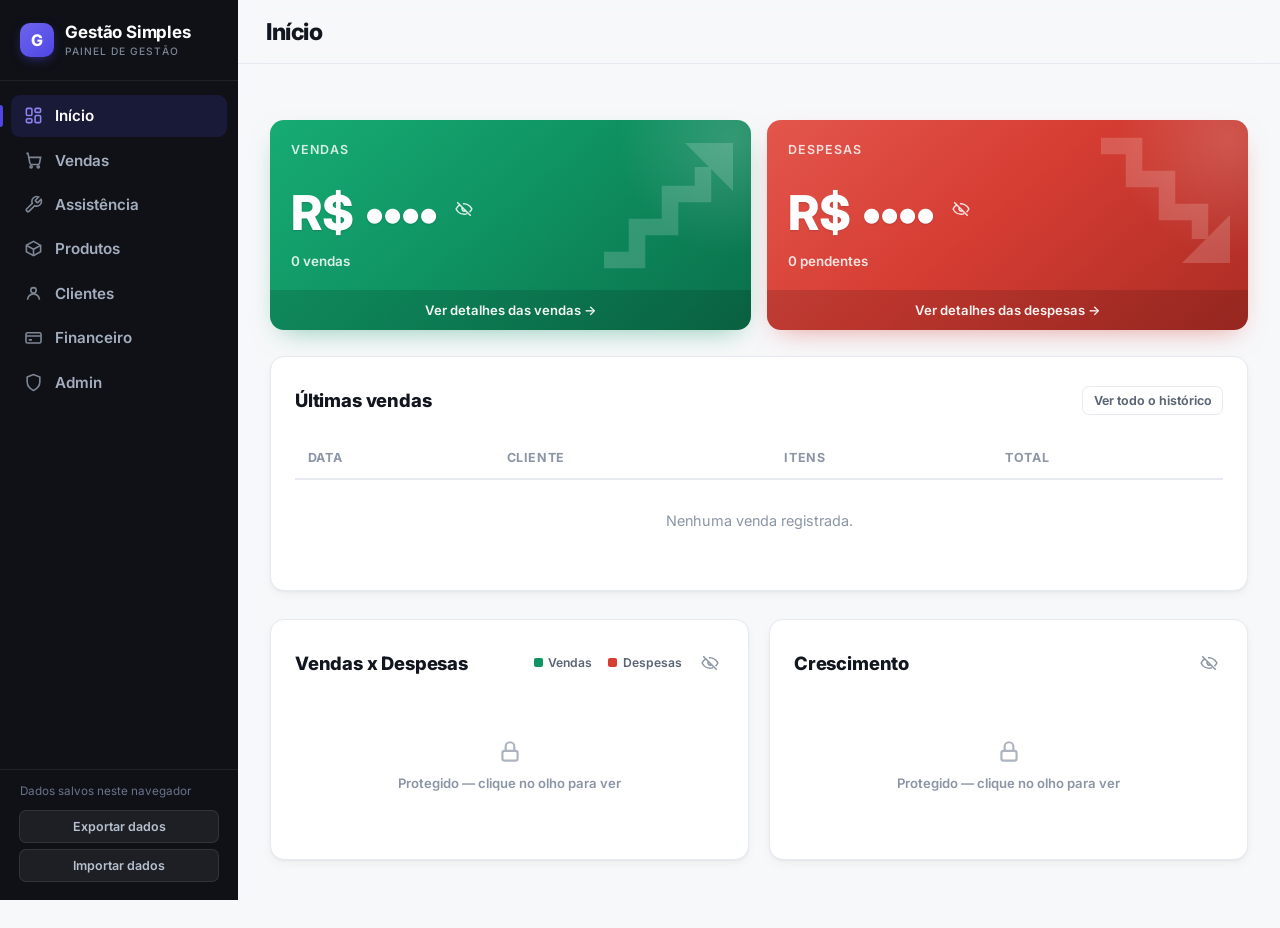
==== gestao-simples/index.html @ ae205c08 "Identidade visual profissional, barra lateral que fecha ao clicar fora e auditoria funcional Barra l" ====
<!doctype html>
<html lang="pt-BR">
<head>
<meta charset="utf-8">
<meta name="viewport" content="width=device-width, initial-scale=1">
<title>Gestão Simples</title>
<link rel="preconnect" href="https://fonts.googleapis.com">
<link href="https://fonts.googleapis.com/css2?family=Inter:wght@400;500;600;700;800&display=swap" rel="stylesheet">
<link rel="stylesheet" href="style.css">
</head>
<body>
<div class="app">

  <div class="sidebar-overlay" id="sidebarOverlay"></div>
  <aside class="sidebar" id="sidebar">
    <div class="brand">
      <div class="brand-mark">G</div>
      <div class="brand-name">Gestão Simples<small>painel de gestão</small></div>
    </div>
    <ul class="nav" id="nav">
      <li><a data-view="dashboard" class="active">
        <svg viewBox="0 0 24 24" fill="none" stroke="currentColor" stroke-width="2"><rect x="3" y="3" width="7" height="9" rx="1.5"/><rect x="14" y="3" width="7" height="5" rx="1.5"/><rect x="14" y="12" width="7" height="9" rx="1.5"/><rect x="3" y="16" width="7" height="5" rx="1.5"/></svg>
        Início
      </a></li>
      <li><a data-view="vendas">
        <svg viewBox="0 0 24 24" fill="none" stroke="currentColor" stroke-width="2"><path d="M3 3h2l2.4 12.2a2 2 0 0 0 2 1.8h8.2a2 2 0 0 0 2-1.6L21 8H6"/><circle cx="9" cy="20" r="1.4"/><circle cx="18" cy="20" r="1.4"/></svg>
        Vendas
      </a></li>
      <li><a data-view="assistencia">
        <svg viewBox="0 0 24 24" fill="none" stroke="currentColor" stroke-width="2"><path d="M14.7 6.3a1 1 0 0 0 0 1.4l1.6 1.6a1 1 0 0 0 1.4 0l3.77-3.77a6 6 0 0 1-7.94 7.94l-6.91 6.91a2.12 2.12 0 0 1-3-3l6.91-6.91a6 6 0 0 1 7.94-7.94l-3.76 3.76z"/></svg>
        Assistência
      </a></li>
      <li><a data-view="produtos">
        <svg viewBox="0 0 24 24" fill="none" stroke="currentColor" stroke-width="2"><path d="M21 8 12 3 3 8v8l9 5 9-5Z"/><path d="M3 8l9 5 9-5M12 13v8"/></svg>
        Produtos
      </a></li>
      <li><a data-view="clientes">
        <svg viewBox="0 0 24 24" fill="none" stroke="currentColor" stroke-width="2"><circle cx="12" cy="8" r="3.4"/><path d="M4.5 20a7.5 7.5 0 0 1 15 0"/></svg>
        Clientes
      </a></li>
      <li><a data-view="financeiro">
        <svg viewBox="0 0 24 24" fill="none" stroke="currentColor" stroke-width="2"><rect x="2.5" y="6" width="19" height="13" rx="2"/><path d="M2.5 10h19M6 15h4"/></svg>
        Financeiro
      </a></li>
      <li><a data-view="admin">
        <svg viewBox="0 0 24 24" fill="none" stroke="currentColor" stroke-width="2"><path d="M12 2 4 5v6c0 5 3.5 9 8 11 4.5-2 8-6 8-11V5l-8-3Z"/></svg>
        Admin
      </a></li>
    </ul>
    <div class="sidebar-footer">Dados salvos neste navegador</div>
    <div class="sidebar-data-actions">
      <button class="btn btn-secondary btn-sm" id="btnExportar" type="button">Exportar dados</button>
      <button class="btn btn-secondary btn-sm" id="btnImportar" type="button">Importar dados</button>
      <input type="file" id="importFileInput" accept="application/json" style="display:none">
    </div>
  </aside>

  <div class="main">
    <div class="topbar">
      <div style="display:flex;align-items:center;gap:0.75rem;">
        <button class="menu-toggle" id="menuToggle" aria-label="Abrir menu">
          <svg viewBox="0 0 24 24" width="22" height="22" fill="none" stroke="currentColor" stroke-width="2"><path d="M3 6h18M3 12h18M3 18h18"/></svg>
        </button>
        <h1 id="pageTitle">Início</h1>
      </div>
      <div id="topbarActions"></div>
    </div>

    <div class="content">
      <div id="alertasContainer" class="alertas-container"></div>

      <!-- DASHBOARD -->
      <section id="view-dashboard" class="view">
        <div class="kpi-grid">
          <div class="kpi-card kpi-card-clickable kpi-card-solid kpi-solid-ok" id="kpiCardVendas" title="Ver detalhes das vendas">
            <div class="kpi-label">Vendas</div>
            <div class="kpi-value-row">
              <div class="kpi-value kpi-value-lg kpi-value-green" id="kpiVendasMes">R$ ••••</div>
              <button class="kpi-eye" id="eyeVendas" type="button" aria-label="Mostrar valor" title="Mostrar valor" aria-pressed="false"></button>
            </div>
            <div class="kpi-sub" id="kpiVendasQtd">0 vendas</div>
            <div class="kpi-footer">Ver detalhes<span class="kpi-footer-extra"> das vendas</span> <span aria-hidden="true">&rarr;</span></div>
          </div>
          <div class="kpi-card kpi-card-clickable kpi-card-solid kpi-solid-danger" id="kpiCardDespesas" title="Ver detalhes das despesas">
            <div class="kpi-label">Despesas</div>
            <div class="kpi-value-row">
              <div class="kpi-value kpi-value-lg kpi-value-red" id="kpiPagar">R$ ••••</div>
              <button class="kpi-eye" id="eyeDespesas" type="button" aria-label="Mostrar valor" title="Mostrar valor" aria-pressed="false"></button>
            </div>
            <div class="kpi-sub danger" id="kpiPagarQtd">0 pendentes</div>
            <div class="kpi-footer">Ver detalhes<span class="kpi-footer-extra"> das despesas</span> <span aria-hidden="true">&rarr;</span></div>
          </div>
        </div>

        <div class="panel">
          <div class="panel-head">
            <h2>Últimas vendas</h2>
            <button class="btn btn-ghost btn-sm" id="btnHistoricoVendas">Ver todo o histórico</button>
          </div>
          <div class="table-wrap">
            <table>
              <thead><tr><th>Data</th><th>Cliente</th><th>Itens</th><th>Total</th></tr></thead>
              <tbody id="tblUltimasVendas"></tbody>
            </table>
          </div>
        </div>

        <div class="chart-grid chart-grid-2">
          <div class="panel chart-panel">
            <div class="panel-head">
              <h2>Vendas x Despesas</h2>
              <div style="display:flex;align-items:center;gap:0.9rem;">
                <div class="chart-legend">
                  <span><i style="background:var(--ok)"></i>Vendas</span>
                  <span><i style="background:var(--danger)"></i>Despesas</span>
                </div>
                <button class="kpi-eye" id="eyeGraficoVD" type="button" aria-label="Mostrar gráfico" title="Mostrar gráfico" aria-pressed="false"></button>
              </div>
            </div>
            <div class="chart-holder" id="chartVendasDespesas"></div>
          </div>
          <div class="panel chart-panel">
            <div class="panel-head">
              <h2>Crescimento</h2>
              <button class="kpi-eye" id="eyeGraficoCresc" type="button" aria-label="Mostrar gráfico" title="Mostrar gráfico" aria-pressed="false"></button>
            </div>
            <div class="chart-holder" id="chartCrescimento"></div>
          </div>
        </div>
      </section>

      <!-- VENDAS -->
      <section id="view-vendas" class="view hidden">
        <div class="panel">
          <div class="panel-head">
            <h2>Vendas</h2>
            <div style="display:flex;gap:0.6rem;">
              <div class="search-box">
                <svg viewBox="0 0 24 24" fill="none" stroke="currentColor" stroke-width="2"><circle cx="11" cy="11" r="7"/><path d="m21 21-4.3-4.3"/></svg>
                <input type="text" id="buscaVendas" placeholder="Buscar por cliente ou produto...">
              </div>
              <div class="date-range-wrap">
                <button type="button" class="btn btn-ghost" id="btnPeriodoVendas">
                  <svg viewBox="0 0 24 24" width="16" height="16" fill="none" stroke="currentColor" stroke-width="2"><rect x="3" y="4" width="18" height="17" rx="2"/><path d="M3 9h18M8 2v4M16 2v4"/></svg>
                  <span id="btnPeriodoVendasLabel">Período</span>
                </button>
                <div class="date-range-popover hidden" id="periodoPopover"></div>
              </div>
              <button class="btn btn-primary" id="btnNovaVenda">+ Nova venda</button>
              <button class="btn btn-danger" id="btnDevolucao">Devoluções</button>
            </div>
          </div>
          <div class="table-wrap">
            <table>
              <thead><tr><th>Data</th><th>Cliente</th><th>Itens</th><th>Pagamento</th><th>Total</th><th></th></tr></thead>
              <tbody id="tblVendas"></tbody>
            </table>
          </div>
        </div>
      </section>

      <!-- ASSISTÊNCIA TÉCNICA -->
      <section id="view-assistencia" class="view hidden">
        <div class="panel">
          <div class="panel-head">
            <h2>Assistência Técnica</h2>
            <button class="btn btn-primary" id="btnNovaAssistencia">+ Nova assistência</button>
          </div>
          <div class="table-wrap">
            <table>
              <thead><tr><th>Cliente</th><th>Vendedor</th><th>Aparelho / Serviço</th><th>Valor</th><th>Entrada</th><th>Status</th><th></th></tr></thead>
              <tbody id="tblAssistencias"></tbody>
            </table>
          </div>
        </div>
      </section>

      <!-- PRODUTOS -->
      <section id="view-produtos" class="view hidden">
        <div class="panel">
          <div class="panel-head">
            <h2>Produtos</h2>
            <div style="display:flex;gap:0.6rem;">
              <div class="search-box">
                <svg viewBox="0 0 24 24" fill="none" stroke="currentColor" stroke-width="2"><circle cx="11" cy="11" r="7"/><path d="m21 21-4.3-4.3"/></svg>
                <input type="text" id="buscaProdutos" placeholder="Buscar produto...">
              </div>
              <button class="kpi-eye" id="eyeCusto" type="button" aria-label="Mostrar custo" title="Mostrar custo (admin)" aria-pressed="false"></button><button class="btn btn-primary" id="btnNovoProduto">+ Novo produto</button>
            </div>
          </div>
          <div class="table-wrap">
            <table>
              <thead><tr><th>Produto</th><th>Categoria</th><th>Preço</th><th>Custo</th><th>Estoque</th><th></th></tr></thead>
              <tbody id="tblProdutos"></tbody>
            </table>
          </div>
        </div>
      </section>

      <!-- CLIENTES -->
      <section id="view-clientes" class="view hidden">
        <div class="panel">
          <div class="panel-head">
            <h2>Clientes</h2>
            <div style="display:flex;gap:0.6rem;">
              <div class="search-box">
                <svg viewBox="0 0 24 24" fill="none" stroke="currentColor" stroke-width="2"><circle cx="11" cy="11" r="7"/><path d="m21 21-4.3-4.3"/></svg>
                <input type="text" id="buscaClientes" placeholder="Buscar cliente...">
              </div>
              <button class="btn btn-primary" id="btnNovoCliente">+ Novo cliente</button>
            </div>
          </div>
          <div class="table-wrap">
            <table>
              <thead><tr><th>Nome</th><th>CPF / CNPJ</th><th>Telefone</th><th>E-mail</th><th>Observações</th><th></th></tr></thead>
              <tbody id="tblClientes"></tbody>
            </table>
          </div>
        </div>
      </section>

      <!-- FINANCEIRO -->
      <section id="view-financeiro" class="view hidden">
        <div class="kpi-grid">
          <div class="kpi-card kpi-card-clickable kpi-card-solid kpi-solid-ok" id="kpiCardTotal" title="Ver detalhes das vendas">
            <div class="kpi-label">Total</div>
            <div class="kpi-value-row">
              <div class="kpi-value kpi-value-lg kpi-value-green" id="kpiTotal">R$ ••••</div>
              <button class="kpi-eye" id="eyeTotal" type="button" aria-label="Mostrar valor" title="Mostrar valor" aria-pressed="false"></button>
            </div>
            <div class="kpi-sub" id="kpiTotalSub">vendas do mês</div>
            <div class="kpi-footer">Ver detalhes<span class="kpi-footer-extra"> das vendas</span> <span aria-hidden="true">&rarr;</span></div>
          </div>
          <div class="kpi-card kpi-card-clickable kpi-card-solid kpi-solid-danger" id="kpiCardDespesasTotal" title="Ver detalhes das despesas">
            <div class="kpi-label">Despesas</div>
            <div class="kpi-value-row">
              <div class="kpi-value kpi-value-lg kpi-value-red" id="kpiDespesasTotal">R$ ••••</div>
              <button class="kpi-eye" id="eyeDespesasTotal" type="button" aria-label="Mostrar valor" title="Mostrar valor" aria-pressed="false"></button>
            </div>
            <div class="kpi-sub" id="kpiDespesasSub">despesas pendentes</div>
            <div class="kpi-footer">Ver detalhes<span class="kpi-footer-extra"> das despesas</span> <span aria-hidden="true">&rarr;</span></div>
          </div>
        </div>
        <div class="panel">
          <div class="panel-head">
            <h2>Despesas</h2>
            <button class="btn btn-primary" id="btnNovaConta">+ Adicionar despesa</button>
          </div>
          <div class="table-wrap">
            <table>
              <thead><tr><th>Descrição</th><th>Natureza</th><th>Pagamento</th><th>Vencimento</th><th>Valor</th><th>Status</th><th></th></tr></thead>
              <tbody id="tblContas"></tbody>
            </table>
          </div>
        </div>
        <div class="panel">
          <div class="panel-head">
            <h2>Devedores</h2>
            <button class="btn btn-primary" id="btnNovoDevedor">+ Adicionar devedor</button>
          </div>
          <div class="table-wrap">
            <table>
              <thead><tr><th>Cliente</th><th>Mercadoria</th><th>Data prevista</th><th>Valor</th><th>Status</th><th></th></tr></thead>
              <tbody id="tblDevedores"></tbody>
            </table>
          </div>
        </div>
        <div class="panel-duo">
          <div class="panel">
            <div class="panel-head"><h2>Comissões</h2></div>
            <div id="comissoesConteudo"></div>
          </div>

          <div class="panel">
            <div class="panel-head"><h2>Vendas de hoje</h2></div>
            <div class="kpi-value-row vd-clicavel" style="margin-bottom:0.9rem; cursor: pointer;" id="finVendasHojeRow" title="Ver detalhes das vendas de hoje">
              <div class="kpi-value kpi-value-lg kpi-value-green" id="finVendasHojeTotal">R$ 0,00</div>
            </div>
            <div class="vd-pagamentos" id="finVendasHojePagamentos"></div>
          </div>
        </div>

        <div class="panel-duo">
          <div class="panel">
            <div class="panel-head"><h2>Fechamento do Dia</h2></div>
            <div id="fechamentoDiaConteudo"></div>
          </div>

          <div class="panel">
            <div class="panel-head"><h2>Fechamento do Mês</h2></div>
            <div id="fechamentoMesConteudo"></div>
          </div>
        </div>
      </section>

      <!-- ADMIN -->
      <section id="view-admin" class="view hidden">
        <div class="panel-duo">
          <div class="panel">
            <div class="panel-head"><h2>Configurações da loja</h2></div>
            <div class="field" style="max-width:340px;">
              <label>Nome da loja (aparece no recibo impresso)</label>
              <input id="fNomeLoja" placeholder="Ex: Loja da Maria">
            </div>
          </div>

          <div class="panel">
            <div class="panel-head">
              <h2>Vendedores</h2>
              <button class="btn btn-primary" id="btnNovoVendedor">+ Novo vendedor</button>
            </div>
            <div class="table-wrap">
              <table>
                <thead><tr><th>Nome</th><th></th></tr></thead>
                <tbody id="tblVendedores"></tbody>
              </table>
            </div>
          </div>
        </div>

        <div class="panel">
          <div class="panel-head"><h2>Fechamento Geral</h2></div>
          <div class="vd-filtros" id="fechamentoGeralFiltros" style="align-items:center;">
            <button type="button" class="btn btn-sm btn-ghost" data-fg-filtro="hoje">Hoje</button>
            <button type="button" class="btn btn-sm btn-primary" data-fg-filtro="mes">Este mês</button>
            <button type="button" class="btn btn-sm btn-ghost" data-fg-filtro="ano">Este ano</button>
            <button type="button" class="btn btn-sm btn-ghost" data-fg-filtro="tudo">Tudo</button>
            <div class="date-range-wrap">
              <button type="button" class="btn btn-ghost btn-sm" id="btnPeriodoGeral">
                <svg viewBox="0 0 24 24" width="16" height="16" fill="none" stroke="currentColor" stroke-width="2"><rect x="3" y="4" width="18" height="17" rx="2"/><path d="M3 9h18M8 2v4M16 2v4"/></svg>
                Período personalizado
              </button>
              <div class="date-range-popover hidden" id="periodoGeralPopover"></div>
            </div>
            <span id="fechamentoGeralPeriodoLabel" style="font-size:0.8rem;color:var(--ink-dim);"></span>
          </div>
          <div id="fechamentoGeralConteudo"></div>
        </div>
      </section>

    </div>
  </div>
</div>

<div id="modalRoot"></div>
<div class="toast" id="toast"></div>
<div id="reciboImprimir" class="recibo-print"></div>
<div id="chartTooltip" class="chart-tooltip hidden"></div>

<script src="app.js"></script>
</body>
</html>
---- gestao-simples/style.css ----
:root{
  --bg:#f7f8fa;
  --surface:#ffffff;
  --surface-2:#f2f4f7;
  --ink:#12161f;
  --ink-dim:#5a6474;
  --ink-faint:#8b95a5;
  --line:#e6e9ef;
  --brand:#4f46e5;
  --brand-deep:#3f37c9;
  --brand-tint:#eef0ff;
  --ok:#0f9463;
  --ok-tint:#e7f6ef;
  --warn:#b7791f;
  --warn-tint:#fdf3e2;
  --danger:#d63d33;
  --danger-tint:#fbeae9;
  --sidebar-bg:#0f1117;
  --sidebar-w:238px;
  /* sombras em duas camadas dão profundidade sem pesar */
  --shadow:0 1px 2px rgba(15,17,23,0.04), 0 4px 12px -2px rgba(15,17,23,0.06);
  --shadow-lift:0 10px 28px -10px rgba(15,17,23,0.18), 0 2px 6px -2px rgba(15,17,23,0.08);
  --radius:10px;
  --radius-lg:14px;
}

*{box-sizing:border-box;}
html,body{margin:0;padding:0;height:100%;}
body{
  background:var(--bg);
  color:var(--ink);
  font-family:'Inter',system-ui,-apple-system,Segoe UI,Roboto,sans-serif;
  -webkit-font-smoothing:antialiased;
}

button, input, select{font-family:inherit;}

/* ---------- Layout ---------- */
.app{display:flex;min-height:100vh;}

.sidebar{
  width:var(--sidebar-w);flex:none;
  background:var(--sidebar-bg);color:#c3cad6;
  display:flex;flex-direction:column;
  position:fixed;top:0;left:0;bottom:0;
  transition:transform .22s ease;
  z-index:40;
}
/* véu escuro por trás da barra aberta no celular: clicar nele fecha */
.sidebar-overlay{
  position:fixed;inset:0;z-index:35;
  background:rgba(9,11,16,0.5);
  opacity:0;pointer-events:none;transition:opacity .22s ease;
}
.sidebar-overlay.show{opacity:1;pointer-events:auto;}
.brand{
  display:flex;align-items:center;gap:0.7rem;
  padding:1.4rem 1.25rem;
  border-bottom:1px solid rgba(255,255,255,0.07);
}
.brand-mark{
  width:34px;height:34px;border-radius:10px;flex:none;
  background:linear-gradient(140deg,#6d64ee,#4f46e5);
  display:flex;align-items:center;justify-content:center;
  font-weight:800;color:#fff;font-size:1rem;
  box-shadow:0 4px 12px -4px rgba(79,70,229,0.7);
}
.brand-name{font-weight:700;color:#fff;font-size:1.06rem;letter-spacing:-0.01em;}
.brand-name small{display:block;font-weight:500;font-size:0.64rem;letter-spacing:0.1em;text-transform:uppercase;color:#7b8598;margin-top:3px;}

.nav{list-style:none;margin:0;padding:0.9rem 0.7rem;flex:1;}
.nav li{margin-bottom:3px;}
.nav a{
  position:relative;
  display:flex;align-items:center;gap:0.75rem;
  padding:0.7rem 0.8rem;border-radius:9px;
  color:#a4aebf;text-decoration:none;font-size:0.95rem;font-weight:600;
  cursor:pointer;
  transition:background .15s ease, color .15s ease;
}
.nav a svg{width:19px;height:19px;flex:none;opacity:0.75;transition:opacity .15s ease;}
.nav a:hover{background:rgba(255,255,255,0.05);color:#fff;}
.nav a:hover svg{opacity:1;}
/* item ativo marcado por uma barrinha, em vez de um bloco chapado */
.nav a.active{background:rgba(79,70,229,0.16);color:#fff;}
.nav a.active svg{opacity:1;color:#8b83f0;}
.nav a.active::before{
  content:"";position:absolute;left:-0.7rem;top:50%;transform:translateY(-50%);
  width:3px;height:22px;border-radius:0 3px 3px 0;background:var(--brand);
}

.sidebar-footer{
  padding:0.9rem 1.25rem 0;border-top:1px solid rgba(255,255,255,0.07);
  font-size:0.73rem;color:#69738a;
}
.sidebar-data-actions{
  display:flex;flex-direction:column;gap:0.4rem;
  padding:0.75rem 1.2rem 1.1rem;
}
.sidebar-data-actions .btn{
  width:100%;justify-content:center;
  background:rgba(255,255,255,0.06);color:#b7c0cf;
  border-color:rgba(255,255,255,0.09);
  font-size:0.78rem;padding:0.5rem 0.7rem;font-weight:600;
}
.sidebar-data-actions .btn:hover{background:rgba(255,255,255,0.12);color:#fff;border-color:rgba(255,255,255,0.16);box-shadow:none;}

.main{
  margin-left:var(--sidebar-w);
  flex:1;min-width:0;
  display:flex;flex-direction:column;
}

.topbar{
  position:sticky;top:0;z-index:20;
  display:flex;align-items:center;justify-content:space-between;gap:1rem;
  padding:1.1rem 1.75rem;
  background:rgba(247,248,250,0.88);backdrop-filter:blur(10px);
  border-bottom:1px solid var(--line);
}
.topbar h1{font-size:1.45rem;margin:0;font-weight:800;letter-spacing:-0.02em;}
.menu-toggle{display:none;background:none;border:none;cursor:pointer;color:var(--ink);padding:0.3rem;}

.content{padding:2rem 2rem 3rem;flex:1;}

.hidden{display:none !important;}

/* ---------- Cards / KPIs ---------- */
/* Sempre dois cards por linha — inclusive no celular e no tablet */
.kpi-grid{
  display:grid;grid-template-columns:1fr 1fr;
  gap:1rem;margin-bottom:1.6rem;
}
@media (min-width:900px){.kpi-grid{grid-template-columns:repeat(auto-fit,minmax(260px,1fr));}
}
.kpi-card{
  background:var(--surface);border-radius:var(--radius-lg);padding:1.35rem 1.3rem;
  box-shadow:var(--shadow);min-height:140px;display:flex;flex-direction:column;justify-content:space-between;
}
.kpi-card-clickable{cursor:pointer;transition:box-shadow .15s ease, transform .1s ease;}
.kpi-card-clickable:hover{box-shadow:var(--shadow-lift);}
.kpi-card-clickable:active{transform:translateY(1px);}
.kpi-label{font-size:0.78rem;color:var(--ink-faint);font-weight:600;text-transform:uppercase;letter-spacing:0.04em;margin-bottom:0.4rem;}
.kpi-value{font-size:1.7rem;font-weight:800;margin-top:0.4rem;letter-spacing:-0.02em;font-variant-numeric:tabular-nums;}
.kpi-value-lg{font-size:2.4rem;}
.kpi-value-green{color:var(--ok);}
.kpi-value-red{color:var(--danger);}
.kpi-value-row{display:flex;align-items:flex-start;gap:0.8rem;margin-top:0.6rem;}
.kpi-eye{
  background:none;border:none;cursor:pointer;padding:0.3rem;
  color:var(--ink-faint);border-radius:6px;line-height:0;flex:none;margin-top:0;
}
.kpi-eye:hover{color:var(--ink-dim);background:var(--surface-2, rgba(0,0,0,0.04));}
.kpi-eye svg{width:18px;height:18px;}
.kpi-sub{font-size:0.84rem;color:var(--ink-dim);margin-top:0.4rem;}
.kpi-sub.ok{color:var(--ok);}
.kpi-sub.warn{color:var(--warn);}
.kpi-sub.danger{color:var(--danger);}

/* KPIs de destaque (Financeiro): fundo sólido, valor em branco */
.kpi-card-solid{
  position:relative;overflow:hidden;border:none;
  color:#fff;
}
.kpi-card-solid::after{
  content:"";position:absolute;top:-45%;right:-20%;
  width:230px;height:230px;border-radius:50%;
  background:radial-gradient(circle,rgba(255,255,255,0.16) 0%,rgba(255,255,255,0) 70%);
  pointer-events:none;
}
.kpi-card-solid > *{position:relative;z-index:1;}
.kpi-solid-ok{
  background:linear-gradient(140deg,#17ab73 0%,#0f9463 45%,#0a6f4a 100%);
  box-shadow:0 10px 28px -12px rgba(15,148,99,0.55);
}
.kpi-solid-danger{
  background:linear-gradient(140deg,#e3564c 0%,#d63d33 45%,#ab2c24 100%);
  box-shadow:0 10px 28px -12px rgba(214,61,51,0.55);
}
.kpi-card-solid .kpi-label{color:rgba(255,255,255,0.82);letter-spacing:0.08em;}
.kpi-card-solid .kpi-value,
.kpi-card-solid .kpi-value-green,
.kpi-card-solid .kpi-value-red{color:#fff;text-shadow:0 1px 2px rgba(0,0,0,0.14);}
.kpi-card-solid .kpi-sub,
.kpi-card-solid .kpi-sub.ok,
.kpi-card-solid .kpi-sub.warn,
.kpi-card-solid .kpi-sub.danger{color:rgba(255,255,255,0.85);font-weight:600;}
.kpi-card-solid .kpi-eye{color:rgba(255,255,255,0.85);}
.kpi-card-solid .kpi-eye:hover{color:#fff;background:rgba(255,255,255,0.18);}
.kpi-card-solid.kpi-card-clickable:hover{
  transform:translateY(-2px);
}
.kpi-solid-ok.kpi-card-clickable:hover{box-shadow:0 18px 38px -14px rgba(15,148,99,0.7);}
.kpi-solid-danger.kpi-card-clickable:hover{box-shadow:0 18px 38px -14px rgba(214,61,51,0.7);}
.kpi-card-solid.kpi-card-clickable:active{transform:translateY(0);}

/* Cards de destaque: mais altos, com seta decorativa e faixa de ação no rodapé */
.kpi-card-solid{min-height:210px;padding-bottom:0;}
.kpi-card-solid .kpi-value-lg{font-size:3rem;}
.kpi-card-solid .kpi-value-row{align-items:center;}
.kpi-card-solid::before{
  content:"";position:absolute;right:6px;bottom:52px;
  width:150px;height:150px;opacity:0.17;pointer-events:none;
  background-repeat:no-repeat;background-position:center;background-size:contain;
}
.kpi-solid-ok::before{
  background-image:url("data:image/svg+xml,%3Csvg xmlns='http://www.w3.org/2000/svg' viewBox='0 0 100 100'%3E%3Cpath d='M6 88H28V66H50V44H72V26' fill='none' stroke='%23fff' stroke-width='11'/%3E%3Cpath d='M60 10H92V42Z' fill='%23fff'/%3E%3C/svg%3E");
}
.kpi-solid-danger::before{
  background-image:url("data:image/svg+xml,%3Csvg xmlns='http://www.w3.org/2000/svg' viewBox='0 0 100 100'%3E%3Cpath d='M6 12H28V34H50V56H72V74' fill='none' stroke='%23fff' stroke-width='11'/%3E%3Cpath d='M60 90H92V58Z' fill='%23fff'/%3E%3C/svg%3E");
}
.kpi-footer{
  margin:1.1rem -1.3rem 0;padding:0.75rem 1.3rem;
  background:rgba(0,0,0,0.13);
  font-size:0.82rem;font-weight:600;color:rgba(255,255,255,0.94);
  text-align:center;transition:background .15s ease;
}
.kpi-card-clickable:hover .kpi-footer{background:rgba(0,0,0,0.2);}

/* Pares de painéis lado a lado (uma coluna no celular) */
.panel-duo{display:grid;grid-template-columns:1fr;gap:1.25rem;margin-bottom:1.8rem;}
@media (min-width:900px){.panel-duo{grid-template-columns:1fr 1fr;}}
.panel-duo > .panel{margin-bottom:0;}
/* Em meia largura, o resumo interno dos fechamentos empilha para não espremer */
.panel-duo .fechamento-grid{grid-template-columns:1fr;}
/* e os chips de pagamento viram grade de 2, em vez de esticar em linha */
.panel-duo .vd-pagamentos{display:grid;grid-template-columns:1fr 1fr;}

.panel{
  background:var(--surface);border-radius:var(--radius-lg);box-shadow:var(--shadow);
  border:1px solid var(--line);
  padding:1.8rem 1.5rem;margin-bottom:1.8rem;
}
.panel-head{display:flex;align-items:center;justify-content:space-between;gap:1rem;margin-bottom:1.4rem;flex-wrap:wrap;}
.panel-head h2{font-size:1.15rem;margin:0;font-weight:800;letter-spacing:-0.01em;}
.panel-grid{display:grid;grid-template-columns:1fr 1fr;gap:1.25rem;}
@media (max-width:900px){.panel-grid{grid-template-columns:1fr;}}

/* ---------- Gráficos do dashboard ---------- */
.chart-grid{
  display:grid;grid-template-columns:repeat(3,1fr);gap:1.25rem;
  margin-bottom:1.25rem;
}
@media (max-width:960px){.chart-grid{grid-template-columns:1fr 1fr;}}
@media (max-width:640px){.chart-grid{grid-template-columns:1fr;}}
.chart-grid-2{grid-template-columns:1fr 1fr;}
@media (max-width:720px){.chart-grid-2{grid-template-columns:1fr;}}
.chart-panel{margin-bottom:0;}
.chart-holder{width:100%;}
.chart-holder svg{width:100%;height:auto;display:block;overflow:visible;}
.chart-bar{transition:opacity .15s ease;cursor:pointer;}
.chart-bar:hover{opacity:0.8;}

.chart-tooltip{
  position:fixed;z-index:200;pointer-events:none;
  background:#1c2430;color:#fff;font-size:0.78rem;font-weight:600;
  padding:0.45rem 0.7rem;border-radius:8px;box-shadow:0 8px 24px -6px rgba(0,0,0,0.4);
  white-space:nowrap;
}
.chart-value-label{font-size:7px;font-weight:700;font-family:'Inter',system-ui,sans-serif;pointer-events:none;}
.chart-axis-label{font-size:7px;fill:var(--ink-faint);font-family:'Inter',system-ui,sans-serif;pointer-events:none;}
.chart-trend-line{fill:none;stroke:var(--ink-dim);stroke-width:1;stroke-dasharray:2.5,2.5;opacity:0.55;pointer-events:none;}
.chart-trend-dot{fill:var(--ink);pointer-events:none;}
.chart-baseline{stroke:var(--line);stroke-width:1;pointer-events:none;}
.chart-legend{display:flex;gap:1rem;font-size:0.76rem;color:var(--ink-dim);font-weight:600;}
.chart-legend span{display:inline-flex;align-items:center;gap:0.35rem;}
.chart-legend i{width:9px;height:9px;border-radius:2px;display:inline-block;}

.chart-locked{
  display:flex;flex-direction:column;align-items:center;justify-content:center;gap:0.6rem;
  padding:2.5rem 1rem;color:var(--ink-faint);text-align:center;
}
.chart-locked svg{width:26px;height:26px;opacity:0.7;}
.chart-locked span{font-size:0.82rem;font-weight:600;}

/* ---------- Faixa de urgência (Financeiro) ---------- */
.urgency-row{display:flex;gap:0.75rem;flex-wrap:wrap;margin-bottom:1.25rem;}
.urgency-chip{
  flex:1;min-width:140px;border-radius:12px;padding:0.75rem 1rem;
  display:flex;flex-direction:column;gap:0.2rem;
}
.urgency-label{font-size:0.72rem;font-weight:700;text-transform:uppercase;letter-spacing:0.04em;opacity:0.85;}
.urgency-value{font-size:1.2rem;font-weight:800;font-variant-numeric:tabular-nums;}
.urgency-danger{background:var(--danger-tint);color:var(--danger);}
.urgency-warn{background:var(--warn-tint);color:var(--warn);}
.urgency-muted{background:var(--surface-2, #fafbfd);color:var(--ink-dim);}

/* ---------- Buttons ---------- */
.btn{
  display:inline-flex;align-items:center;gap:0.5rem;
  border:1px solid transparent;border-radius:9px;padding:0.68rem 1.1rem;
  font-size:0.9rem;font-weight:650;cursor:pointer;
  transition:background .15s ease, border-color .15s ease, box-shadow .15s ease, transform .1s ease;
}
.btn:active{transform:translateY(1px);}
.btn:focus-visible{outline:2px solid var(--brand);outline-offset:2px;}
/* um único botão de destaque por tela; os demais ficam discretos */
.btn-primary{background:var(--brand);color:#fff;box-shadow:0 1px 2px rgba(15,17,23,0.08);}
.btn-primary:hover{background:var(--brand-deep);box-shadow:0 6px 16px -6px rgba(79,70,229,0.6);}
.btn-ghost{background:var(--surface);color:var(--ink-dim);border-color:var(--line);}
.btn-ghost:hover{background:var(--surface-2);color:var(--ink);border-color:#d7dce5;}
.btn-secondary{background:var(--ok);color:#fff;}
.btn-secondary:hover{filter:brightness(1.06);box-shadow:0 6px 16px -6px rgba(15,148,99,0.55);}
/* ações destrutivas em lista ficam contidas até o hover */
.btn-danger{background:var(--danger-tint);color:var(--danger);border-color:#f3cfcc;}
.btn-danger:hover{background:var(--danger);color:#fff;border-color:var(--danger);box-shadow:0 6px 16px -6px rgba(214,61,51,0.5);}
.btn-sm{padding:0.38rem 0.65rem;font-size:0.78rem;border-radius:7px;}
.btn-icon{padding:0.42rem;line-height:0;}

/* ---------- Tables ---------- */
.table-wrap{overflow-x:auto;}
table{width:100%;border-collapse:collapse;font-size:0.86rem;}
thead th{
  text-align:left;font-size:0.78rem;text-transform:uppercase;letter-spacing:0.05em;
  color:var(--ink-faint);font-weight:700;padding:0.8rem 0.8rem;border-bottom:2px solid var(--line);
}
tbody td{padding:1rem 0.8rem;border-bottom:1px solid var(--line);vertical-align:middle;font-size:0.9rem;}
tbody tr:last-child td{border-bottom:none;}
tbody tr:hover{background:var(--surface-2, rgba(0,0,0,0.02));}
.cell-strong{font-weight:700;font-variant-numeric:tabular-nums;}
.cell-sub{color:var(--ink-faint);font-size:0.8rem;font-weight:500;}
.cell-actions{display:flex;gap:0.4rem;justify-content:flex-end;}
.empty-row td{text-align:center;color:var(--ink-faint);padding:2rem 0;}

.badge{
  display:inline-flex;align-items:center;gap:0.3rem;
  padding:0.22rem 0.55rem;border-radius:999px;
  font-size:0.72rem;font-weight:700;
}
.badge-ok{background:var(--ok-tint);color:var(--ok);}
.badge-warn{background:var(--warn-tint);color:var(--warn);}
.badge-danger{background:var(--danger-tint);color:var(--danger);}
.badge-muted{background:#eef1f5;color:var(--ink-dim);}

/* ---------- Alertas ---------- */
.alertas-container{margin-bottom:1.5rem;}
.alerta-item{
  background:var(--warn-tint);border-left:4px solid var(--warn);
  border-radius:8px;padding:0.85rem 1rem;margin-bottom:0.6rem;
  display:flex;align-items:center;justify-content:space-between;gap:1rem;
  cursor:pointer;transition:box-shadow .15s ease;
}
.alerta-item:hover{box-shadow:0 4px 12px rgba(217,130,43,0.15);}
.alerta-conteudo{flex:1;min-width:0;}
.alerta-descricao{font-size:0.85rem;color:var(--ink);font-weight:600;}
.alerta-detalhes{font-size:0.75rem;color:var(--ink-dim);margin-top:0.25rem;}
.alerta-valor{font-weight:800;color:var(--warn);white-space:nowrap;margin-left:0.5rem;}

/* ---------- Fechamentos ---------- */
.fechamento-grid{display:grid;grid-template-columns:1fr;gap:1.2rem;margin-bottom:1.8rem;}
@media (min-width:900px){.fechamento-grid{grid-template-columns:1fr 1fr;}}
.fechamento-box{background:var(--surface-2, rgba(0,0,0,0.02));border-radius:10px;padding:1.5rem;border:1px solid var(--line);}
.fechamento-label{font-size:0.8rem;color:var(--ink-faint);font-weight:600;text-transform:uppercase;letter-spacing:0.04em;margin-bottom:0.6rem;}
.fechamento-valor{font-size:2.2rem;font-weight:800;color:var(--ink);margin-bottom:0.8rem;}
.fechamento-detalhes{font-size:0.9rem;color:var(--ink-dim);line-height:1.6;}
.fechamento-detalhes-row{display:flex;justify-content:space-between;padding:0.6rem 0;border-bottom:1px solid var(--line);}
.fechamento-detalhes-row:last-child{border-bottom:none;}
.fechamento-btn{margin-top:1.2rem;width:100%;}

/* ---------- Forms / Modal ---------- */
.field{margin-bottom:1rem;}
.field label{display:block;font-size:0.85rem;font-weight:700;color:var(--ink-dim);margin-bottom:0.45rem;}
.field input, .field select, .field textarea{
  width:100%;padding:0.75rem 0.8rem;border:1px solid var(--line);border-radius:8px;
  font-size:0.95rem;background:#fff;color:var(--ink);
}
.field input:focus, .field select:focus, .field textarea:focus{outline:2px solid var(--brand);outline-offset:1px;}
.field-row{display:grid;grid-template-columns:1fr 1fr;gap:0.9rem;}
@media (max-width:560px){.field-row{grid-template-columns:1fr;}}

.modal-backdrop{
  position:fixed;inset:0;background:rgba(20,24,32,0.45);
  display:flex;align-items:flex-start;justify-content:center;
  padding:4vh 1rem;overflow-y:auto;z-index:100;
}
.modal{
  background:#fff;border-radius:16px;max-width:520px;width:100%;
  padding:1.5rem 1.6rem;box-shadow:0 30px 80px -20px rgba(0,0,0,0.35);
}
.modal-lg{max-width:960px;}
.modal-head{display:flex;align-items:center;justify-content:space-between;margin-bottom:1.1rem;}
.modal-head h3{margin:0;font-size:1.05rem;font-weight:800;}
.modal-close{background:none;border:none;cursor:pointer;color:var(--ink-faint);font-size:1.2rem;line-height:1;padding:0.2rem;}
.modal-actions{display:flex;justify-content:flex-end;gap:0.6rem;margin-top:1.2rem;}

.venda-items{border:1px solid var(--line);border-radius:10px;padding:0.75rem;margin-bottom:0.9rem;}
.venda-item-row{display:grid;grid-template-columns:2fr 80px 100px 32px;gap:0.5rem;align-items:center;margin-bottom:0.5rem;}
.venda-item-row:last-child{margin-bottom:0;}
.venda-total{display:flex;justify-content:space-between;align-items:center;padding-top:0.6rem;margin-top:0.6rem;border-top:1px dashed var(--line);font-weight:800;}

/* ---------- Combobox de produto (busca ao digitar) ---------- */
.combo-wrap{position:relative;}
.combo-wrap input[type="text"]{
  width:100%;padding:0.6rem 0.7rem;border:1px solid var(--line);border-radius:8px;
  font-size:0.88rem;background:#fff;color:var(--ink);
}
.combo-wrap input[type="text"]:focus{outline:2px solid var(--brand);outline-offset:1px;}
.combo-dropdown{
  position:absolute;top:calc(100% + 4px);left:0;right:0;z-index:30;
  background:#fff;border:1px solid var(--line);border-radius:10px;
  box-shadow:0 16px 40px -12px rgba(0,0,0,0.28);
  max-height:230px;overflow-y:auto;
}
.combo-item{padding:0.6rem 0.8rem;cursor:pointer;font-size:0.85rem;color:var(--ink);}
.combo-item:hover{background:var(--brand-tint);}
.combo-item-sub{color:var(--ink-faint);font-size:0.76rem;}
.combo-empty{padding:0.6rem 0.8rem;color:var(--ink-faint);font-size:0.82rem;}

/* ---------- Pagamento dividido ---------- */
.checkbox-inline{display:flex !important;align-items:center;gap:0.5rem;text-transform:none;font-weight:600 !important;cursor:pointer;}
.checkbox-inline input{width:auto;}
.pgto-split{border:1px solid var(--line);border-radius:10px;padding:0.75rem;margin-bottom:1rem;}
.pgto-split-row{display:grid;grid-template-columns:1fr 140px 32px;gap:0.5rem;align-items:center;margin-bottom:0.5rem;}
.pgto-split-row:last-child{margin-bottom:0;}
.pgto-split-status{margin-top:0.6rem;font-size:0.85rem;font-weight:700;}
.pgto-split-ok{color:var(--ok);}
.pgto-split-falta{color:var(--danger);}

.venda-total-box{border-top:1px dashed var(--line);margin-top:0.6rem;padding-top:0.6rem;}
.venda-total-linha{display:flex;justify-content:space-between;align-items:center;padding:0.3rem 0;font-size:0.9rem;color:var(--ink-dim);}
.venda-total-final{font-weight:800;font-size:1.05rem;color:var(--ink);border-top:1px solid var(--line);margin-top:0.3rem;padding-top:0.6rem;}

.vd-filtros{display:flex;gap:0.6rem;flex-wrap:wrap;margin-bottom:1rem;}
.vd-filtros .btn{font-size:0.86rem;padding:0.6rem 1.1rem;}

/* ---------- Filtro de período (calendário de intervalo) ---------- */
.date-range-wrap{position:relative;}
.date-range-popover{
  position:absolute;top:calc(100% + 6px);right:0;z-index:60;
  background:#fff;border:1px solid var(--line);border-radius:12px;
  box-shadow:0 20px 50px -14px rgba(0,0,0,0.3);
  padding:1rem;width:280px;
}
.cal-header{display:flex;align-items:center;justify-content:space-between;margin-bottom:0.6rem;font-weight:700;font-size:0.88rem;}
.cal-nav{background:none;border:none;cursor:pointer;font-size:1.2rem;line-height:1;padding:0.2rem 0.5rem;color:var(--ink-dim);border-radius:6px;}
.cal-nav:hover{background:var(--surface-2, rgba(0,0,0,0.05));}
.cal-weekdays{display:grid;grid-template-columns:repeat(7,1fr);text-align:center;font-size:0.7rem;color:var(--ink-faint);font-weight:700;margin-bottom:0.3rem;}
.cal-grid{display:grid;grid-template-columns:repeat(7,1fr);gap:2px;}
.cal-day{
  aspect-ratio:1;display:flex;align-items:center;justify-content:center;
  font-size:0.8rem;border-radius:6px;cursor:pointer;color:var(--ink);
}
.cal-day:hover{background:var(--brand-tint);}
.cal-day-empty{cursor:default;}
.cal-day-empty:hover{background:none;}
.cal-day-today{font-weight:800;color:var(--brand);}
.cal-day-start, .cal-day-end{background:var(--brand);color:#fff;font-weight:700;}
.cal-day-range{background:var(--brand-tint);color:var(--brand-deep);border-radius:0;}
.cal-footer{margin-top:0.8rem;padding-top:0.7rem;border-top:1px solid var(--line);}
.cal-selecao{font-size:0.78rem;color:var(--ink-dim);margin-bottom:0.6rem;}
.cal-acoes{display:flex;justify-content:flex-end;gap:0.5rem;}
.vd-lista-wrap{max-height:420px;overflow-y:auto;}
.vd-lista-wrap table{font-size:0.92rem;}
.vd-row{cursor:pointer;}
.vd-row:hover{background:var(--surface-2, #fafbfd);}
.vd-total-destaque{margin:1.25rem 0 0.25rem;padding-top:1rem;border-top:1px dashed var(--line);}
.venda-detalhe-linha{display:flex;justify-content:space-between;gap:1rem;padding:0.4rem 0;border-bottom:1px solid var(--line);font-size:0.88rem;}
.venda-detalhe-linha:last-of-type{border-bottom:none;}
.venda-detalhe-linha span:first-child{color:var(--ink-dim);font-weight:600;}
.venda-detalhe-itens{margin:0.5rem 0;font-size:0.86rem;}
.venda-detalhe-itens div{padding:0.25rem 0;}

.vd-pagamentos{display:flex;gap:0.6rem;flex-wrap:wrap;margin-top:0.9rem;}
.pgto-chip{
  flex:1;min-width:110px;background:var(--surface-2, #fafbfd);border-radius:10px;
  padding:0.6rem 0.75rem;
}
.pgto-chip-label{font-size:0.68rem;font-weight:700;text-transform:uppercase;letter-spacing:0.03em;color:var(--ink-faint);}
.pgto-chip-value{font-size:1rem;font-weight:800;margin-top:0.15rem;font-variant-numeric:tabular-nums;}

.toast{
  position:fixed;bottom:1.5rem;right:1.5rem;z-index:200;
  background:var(--ink);color:#fff;padding:0.75rem 1.1rem;border-radius:10px;
  font-size:0.85rem;font-weight:600;box-shadow:0 10px 30px -10px rgba(0,0,0,0.4);
  opacity:0;transform:translateY(8px);transition:opacity .2s ease, transform .2s ease;
  pointer-events:none;
}
.toast.show{opacity:1;transform:translateY(0);}

.empty-state{text-align:center;padding:2.5rem 1rem;color:var(--ink-faint);}
.empty-state svg{width:40px;height:40px;margin-bottom:0.75rem;opacity:0.6;}

.search-box{
  display:flex;align-items:center;gap:0.5rem;
  border:1px solid var(--line);border-radius:9px;padding:0.5rem 0.75rem;
  background:#fff;min-width:220px;
}
.search-box svg{width:15px;height:15px;color:var(--ink-faint);flex:none;}
.search-box input{border:none;outline:none;font-size:0.85rem;width:100%;}

@media (max-width:860px){
  .sidebar{transform:translateX(-100%);}
  .sidebar.open{transform:translateX(0);}
  .main{margin-left:0;}
  .menu-toggle{display:inline-flex;}
}

/* Celular: aperta o respiro geral e encolhe os cards para caberem dois por linha */
@media (max-width:620px){
  .content{padding:1rem 1rem 2.5rem;}
  .panel{padding:1.25rem 1rem;}
  .kpi-grid{gap:0.7rem;}
  .kpi-card{padding:1rem 0.85rem;min-height:120px;}
  .kpi-card-solid{min-height:165px;padding:1rem 0.85rem 0;}
  .kpi-label{font-size:0.65rem;letter-spacing:0.03em;}
  .kpi-sub{font-size:0.72rem;}
  .kpi-card-solid .kpi-value-lg{font-size:clamp(1.15rem,5.4vw,1.7rem);}
  /* o olho sai da linha do número, liberando a largura toda para o valor.
     .kpi-value-row precisa deixar de ser o ancestral posicionado para o olho
     se ancorar no card, e o valor recebe z-index para não ficar sob a seta. */
  .kpi-card-solid .kpi-value-row{gap:0;position:static;}
  .kpi-card-solid .kpi-value{position:relative;z-index:1;}
  .kpi-card-solid .kpi-eye{position:absolute;top:0.55rem;right:0.55rem;padding:0.2rem;z-index:2;}
  .kpi-footer-extra{display:none;}
  .kpi-card-solid .kpi-eye svg{width:15px;height:15px;}
  .kpi-card-solid::before{width:88px;height:88px;right:2px;bottom:40px;}
  .kpi-footer{margin:0.7rem -0.85rem 0;padding:0.55rem 0.4rem;font-size:0.66rem;}
}

/* ---------- Recibo de venda (impressão) ---------- */
.recibo-print{display:none;}
.recibo-loja{font-size:1.1rem;font-weight:800;text-align:center;}
.recibo-sub{font-size:0.8rem;text-align:center;color:#444;margin-bottom:0.4rem;}
.recibo-divisor{border-top:1px dashed #999;margin:0.5rem 0;}
.recibo-linha{display:flex;justify-content:space-between;font-size:0.85rem;padding:0.15rem 0;}
.recibo-item{display:flex;justify-content:space-between;font-size:0.85rem;padding:0.15rem 0;}
.recibo-total{font-weight:800;font-size:0.95rem;}
.recibo-pagamentos-titulo{font-weight:700;font-size:0.82rem;margin-bottom:0.2rem;}
.recibo-rodape{text-align:center;font-size:0.8rem;margin-top:0.8rem;color:#444;}

@media print{
  body *{visibility:hidden;}
  .recibo-print, .recibo-print *{visibility:visible;}
  .recibo-print{
    display:block;position:absolute;top:0;left:0;
    width:80mm;padding:2mm;font-family:'Courier New',monospace;color:#000;
  }
}

/* Custo protegido e vendas devolvidas */
.valor-oculto{color:var(--ink-faint);letter-spacing:0.08em;}
.linha-devolvida td{opacity:0.55;text-decoration:line-through;}
.linha-devolvida td.cell-actions{opacity:1;text-decoration:none;}
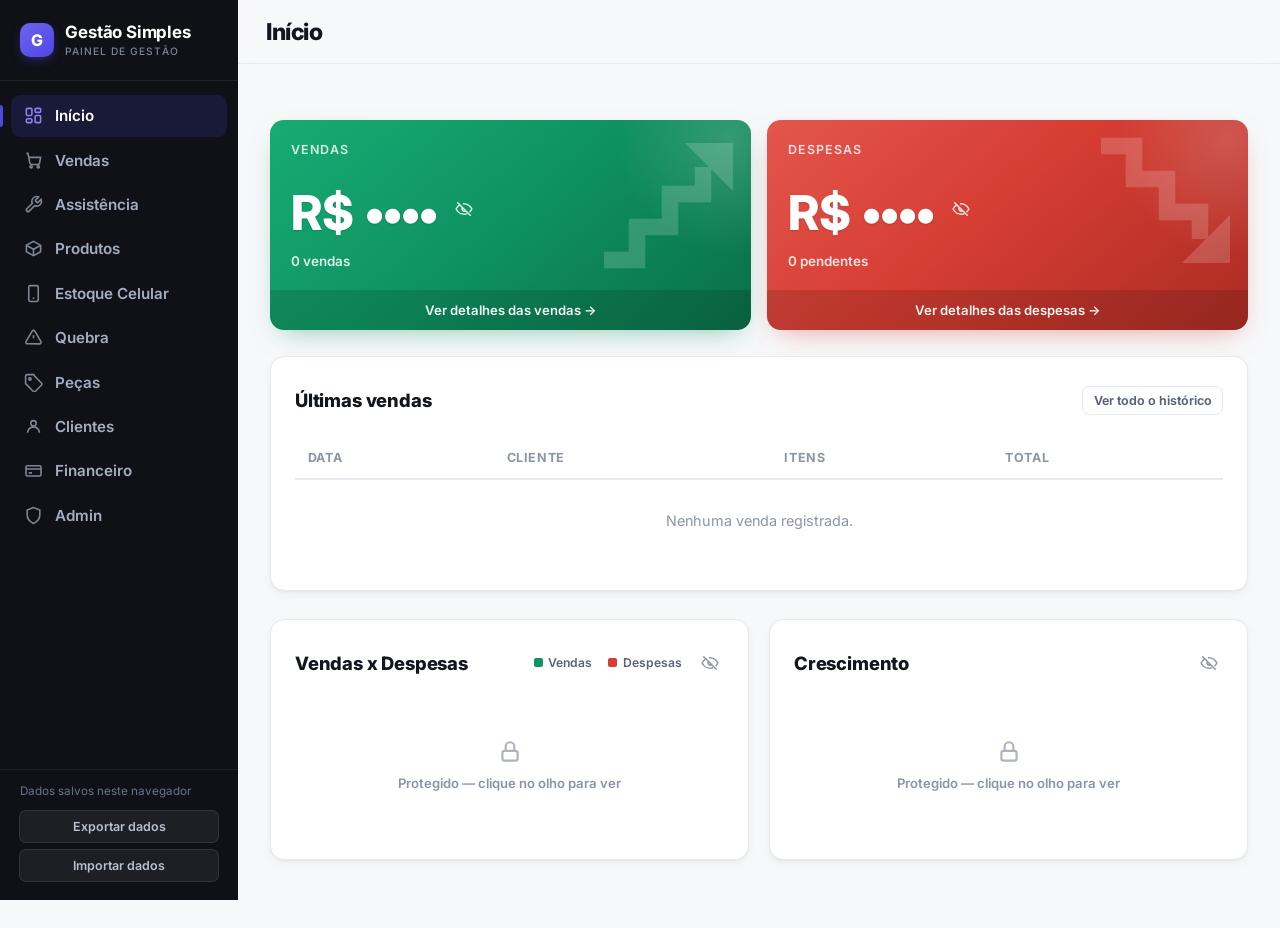
==== commit a0744a79: "Protege custo no formulário de produto e adiciona Estoque Celular, Quebra e Peças - O campo Custo no" ====
--- a/gestao-simples/index.html
+++ b/gestao-simples/index.html
@@ -34,6 +34,18 @@
         <svg viewBox="0 0 24 24" fill="none" stroke="currentColor" stroke-width="2"><path d="M21 8 12 3 3 8v8l9 5 9-5Z"/><path d="M3 8l9 5 9-5M12 13v8"/></svg>
         Produtos
       </a></li>
+      <li><a data-view="estoquecelular">
+        <svg viewBox="0 0 24 24" fill="none" stroke="currentColor" stroke-width="2"><rect x="6" y="2" width="12" height="20" rx="2"/><path d="M11 18h2"/></svg>
+        Estoque Celular
+      </a></li>
+      <li><a data-view="quebra">
+        <svg viewBox="0 0 24 24" fill="none" stroke="currentColor" stroke-width="2"><path d="M10.3 3.9 2.7 17a2 2 0 0 0 1.7 3h15.2a2 2 0 0 0 1.7-3L13.7 3.9a2 2 0 0 0-3.4 0Z"/><path d="M12 9v4"/><path d="M12 17h.01"/></svg>
+        Quebra
+      </a></li>
+      <li><a data-view="pecas">
+        <svg viewBox="0 0 24 24" fill="none" stroke="currentColor" stroke-width="2"><path d="M12.6 2H4a2 2 0 0 0-2 2v8.6a2 2 0 0 0 .6 1.4l9 9a2 2 0 0 0 2.8 0l7.6-7.6a2 2 0 0 0 0-2.8l-9-9A2 2 0 0 0 12.6 2Z"/><circle cx="7.5" cy="7.5" r="1.5"/></svg>
+        Peças
+      </a></li>
       <li><a data-view="clientes">
         <svg viewBox="0 0 24 24" fill="none" stroke="currentColor" stroke-width="2"><circle cx="12" cy="8" r="3.4"/><path d="M4.5 20a7.5 7.5 0 0 1 15 0"/></svg>
         Clientes
@@ -192,6 +204,73 @@
             <table>
               <thead><tr><th>Produto</th><th>Categoria</th><th>Preço</th><th>Custo</th><th>Estoque</th><th></th></tr></thead>
               <tbody id="tblProdutos"></tbody>
+            </table>
+          </div>
+        </div>
+      </section>
+
+      <!-- ESTOQUE CELULAR -->
+      <section id="view-estoquecelular" class="view hidden">
+        <div class="panel">
+          <div class="panel-head">
+            <h2>Estoque Celular</h2>
+            <div style="display:flex;gap:0.6rem;">
+              <div class="search-box">
+                <svg viewBox="0 0 24 24" fill="none" stroke="currentColor" stroke-width="2"><circle cx="11" cy="11" r="7"/><path d="m21 21-4.3-4.3"/></svg>
+                <input type="text" id="buscaCelulares" placeholder="Buscar por modelo ou IMEI...">
+              </div>
+              <button class="kpi-eye" id="eyeCustoCelular" type="button" aria-label="Mostrar custo" title="Mostrar custo (admin)" aria-pressed="false"></button>
+              <button class="btn btn-primary" id="btnNovoCelular">+ Novo aparelho</button>
+            </div>
+          </div>
+          <div class="vd-filtros" style="margin:0 0 1rem;">
+            <button type="button" class="btn btn-sm btn-primary" data-cel-filtro="todos">Todos</button>
+            <button type="button" class="btn btn-sm btn-ghost" data-cel-filtro="disponivel">Disponível</button>
+            <button type="button" class="btn btn-sm btn-ghost" data-cel-filtro="vendido">Vendido</button>
+          </div>
+          <div class="table-wrap">
+            <table>
+              <thead><tr><th>Modelo</th><th>Cor</th><th>IMEI</th><th>Preço</th><th>Custo</th><th>Status</th><th></th></tr></thead>
+              <tbody id="tblCelulares"></tbody>
+            </table>
+          </div>
+        </div>
+      </section>
+
+      <!-- QUEBRA (GARANTIA) -->
+      <section id="view-quebra" class="view hidden">
+        <div class="panel">
+          <div class="panel-head">
+            <h2>Quebra (Garantia)</h2>
+            <button class="btn btn-primary" id="btnNovaQuebra">+ Registrar quebra</button>
+          </div>
+          <div class="table-wrap">
+            <table>
+              <thead><tr><th>Data</th><th>Tipo</th><th>Peça / Produto</th><th>Qtd</th><th>Motivo</th><th>Cliente</th><th></th></tr></thead>
+              <tbody id="tblQuebras"></tbody>
+            </table>
+          </div>
+        </div>
+      </section>
+
+      <!-- PEÇAS (tabela de preços de referência) -->
+      <section id="view-pecas" class="view hidden">
+        <div class="panel">
+          <div class="panel-head">
+            <h2>Peças</h2>
+            <div style="display:flex;gap:0.6rem;">
+              <div class="search-box">
+                <svg viewBox="0 0 24 24" fill="none" stroke="currentColor" stroke-width="2"><circle cx="11" cy="11" r="7"/><path d="m21 21-4.3-4.3"/></svg>
+                <input type="text" id="buscaPecas" placeholder="Buscar peça...">
+              </div>
+              <button class="btn btn-primary" id="btnNovaPeca">+ Nova peça</button>
+            </div>
+          </div>
+          <p style="margin:0 0 1rem;color:var(--ink-dim);font-size:0.85rem;">Tabela de preços de referência (sem controle de estoque) — aparece como sugestão ao registrar uma peça avulsa na Assistência Técnica.</p>
+          <div class="table-wrap">
+            <table>
+              <thead><tr><th>Nome</th><th>Valor</th><th></th></tr></thead>
+              <tbody id="tblPecas"></tbody>
             </table>
           </div>
         </div>
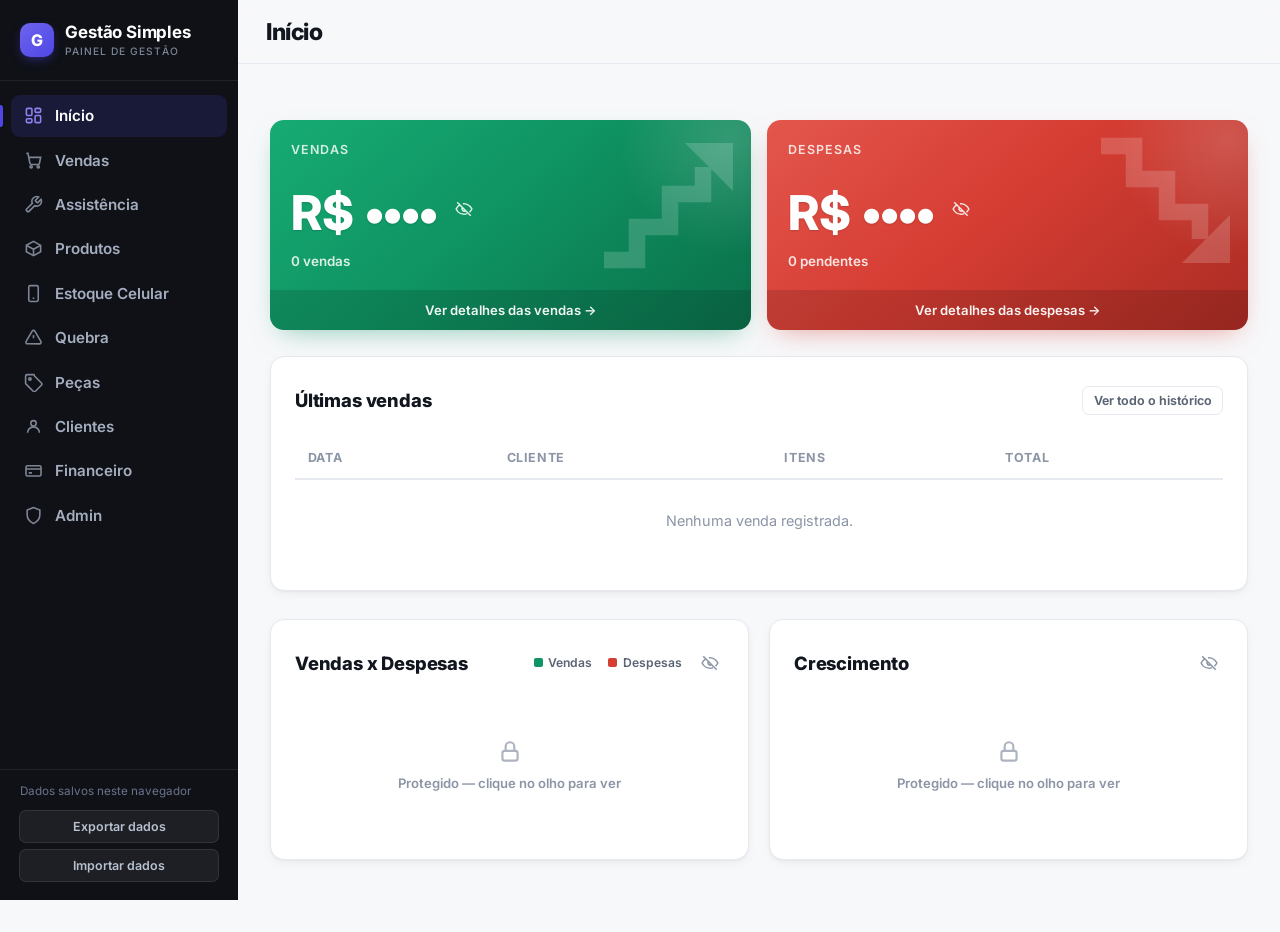
==== commit 0165fd6c: "Move alerta de estoque baixo para o final do Início O aviso de estoque baixo ficava misturado com o " ====
--- a/gestao-simples/index.html
+++ b/gestao-simples/index.html
@@ -139,6 +139,8 @@
             <div class="chart-holder" id="chartCrescimento"></div>
           </div>
         </div>
+
+        <div id="estoqueBaixoContainer" class="alertas-container"></div>
       </section>
 
       <!-- VENDAS -->
@@ -217,7 +219,7 @@
             <div style="display:flex;gap:0.6rem;">
               <div class="search-box">
                 <svg viewBox="0 0 24 24" fill="none" stroke="currentColor" stroke-width="2"><circle cx="11" cy="11" r="7"/><path d="m21 21-4.3-4.3"/></svg>
-                <input type="text" id="buscaCelulares" placeholder="Buscar por modelo ou IMEI...">
+                <input type="text" id="buscaCelulares" placeholder="Modelo ou IMEI...">
               </div>
               <button class="kpi-eye" id="eyeCustoCelular" type="button" aria-label="Mostrar custo" title="Mostrar custo (admin)" aria-pressed="false"></button>
               <button class="btn btn-primary" id="btnNovoCelular">+ Novo aparelho</button>
@@ -381,6 +383,17 @@
               <label>Nome da loja (aparece no recibo impresso)</label>
               <input id="fNomeLoja" placeholder="Ex: Loja da Maria">
             </div>
+            <div class="field-row" style="max-width:500px;">
+              <div class="field">
+                <label>Senha de administrador</label>
+                <input id="fSenhaAdminConfig" inputmode="numeric" placeholder="Ex: 1518">
+              </div>
+              <div class="field">
+                <label>Senha de desconto do vendedor</label>
+                <input id="fSenhaDescontoConfig" inputmode="numeric" placeholder="Ex: 3268">
+              </div>
+            </div>
+            <div class="cell-sub" style="margin-top:-0.6rem;">Só quem já entrou no Admin com a senha atual pode alterar essas senhas.</div>
           </div>
 
           <div class="panel">
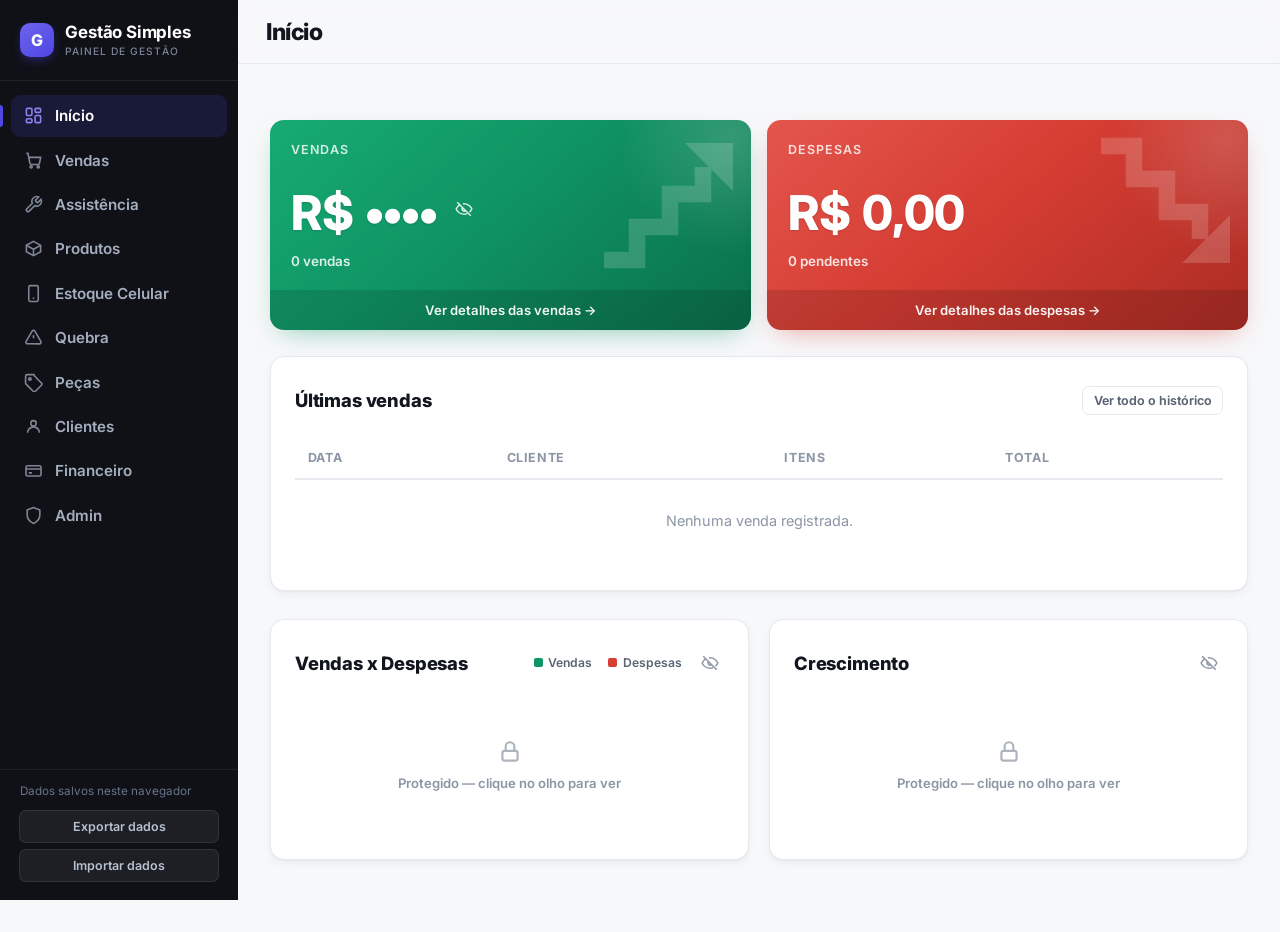
==== commit 79c7d979: "Corrige exclusão/desconto (sandbox bloqueia confirm/prompt), busca em vendas e combinações de pagame" ====
--- a/gestao-simples/index.html
+++ b/gestao-simples/index.html
@@ -96,8 +96,7 @@
           <div class="kpi-card kpi-card-clickable kpi-card-solid kpi-solid-danger" id="kpiCardDespesas" title="Ver detalhes das despesas">
             <div class="kpi-label">Despesas</div>
             <div class="kpi-value-row">
-              <div class="kpi-value kpi-value-lg kpi-value-red" id="kpiPagar">R$ ••••</div>
-              <button class="kpi-eye" id="eyeDespesas" type="button" aria-label="Mostrar valor" title="Mostrar valor" aria-pressed="false"></button>
+              <div class="kpi-value kpi-value-lg kpi-value-red" id="kpiPagar">R$ 0,00</div>
             </div>
             <div class="kpi-sub danger" id="kpiPagarQtd">0 pendentes</div>
             <div class="kpi-footer">Ver detalhes<span class="kpi-footer-extra"> das despesas</span> <span aria-hidden="true">&rarr;</span></div>
@@ -315,8 +314,7 @@
           <div class="kpi-card kpi-card-clickable kpi-card-solid kpi-solid-danger" id="kpiCardDespesasTotal" title="Ver detalhes das despesas">
             <div class="kpi-label">Despesas</div>
             <div class="kpi-value-row">
-              <div class="kpi-value kpi-value-lg kpi-value-red" id="kpiDespesasTotal">R$ ••••</div>
-              <button class="kpi-eye" id="eyeDespesasTotal" type="button" aria-label="Mostrar valor" title="Mostrar valor" aria-pressed="false"></button>
+              <div class="kpi-value kpi-value-lg kpi-value-red" id="kpiDespesasTotal">R$ 0,00</div>
             </div>
             <div class="kpi-sub" id="kpiDespesasSub">despesas pendentes</div>
             <div class="kpi-footer">Ver detalhes<span class="kpi-footer-extra"> das despesas</span> <span aria-hidden="true">&rarr;</span></div>
--- a/gestao-simples/style.css
+++ b/gestao-simples/style.css
@@ -373,6 +373,9 @@
   display:flex;align-items:flex-start;justify-content:center;
   padding:4vh 1rem;overflow-y:auto;z-index:100;
 }
+/* Overlay independente (senha/confirmação/texto rápido): fica por cima de
+   qualquer modal já aberto, sem destruir o que já estava na tela. */
+.overlay-topo{z-index:200;}
 .modal{
   background:#fff;border-radius:16px;max-width:520px;width:100%;
   padding:1.5rem 1.6rem;box-shadow:0 30px 80px -20px rgba(0,0,0,0.35);
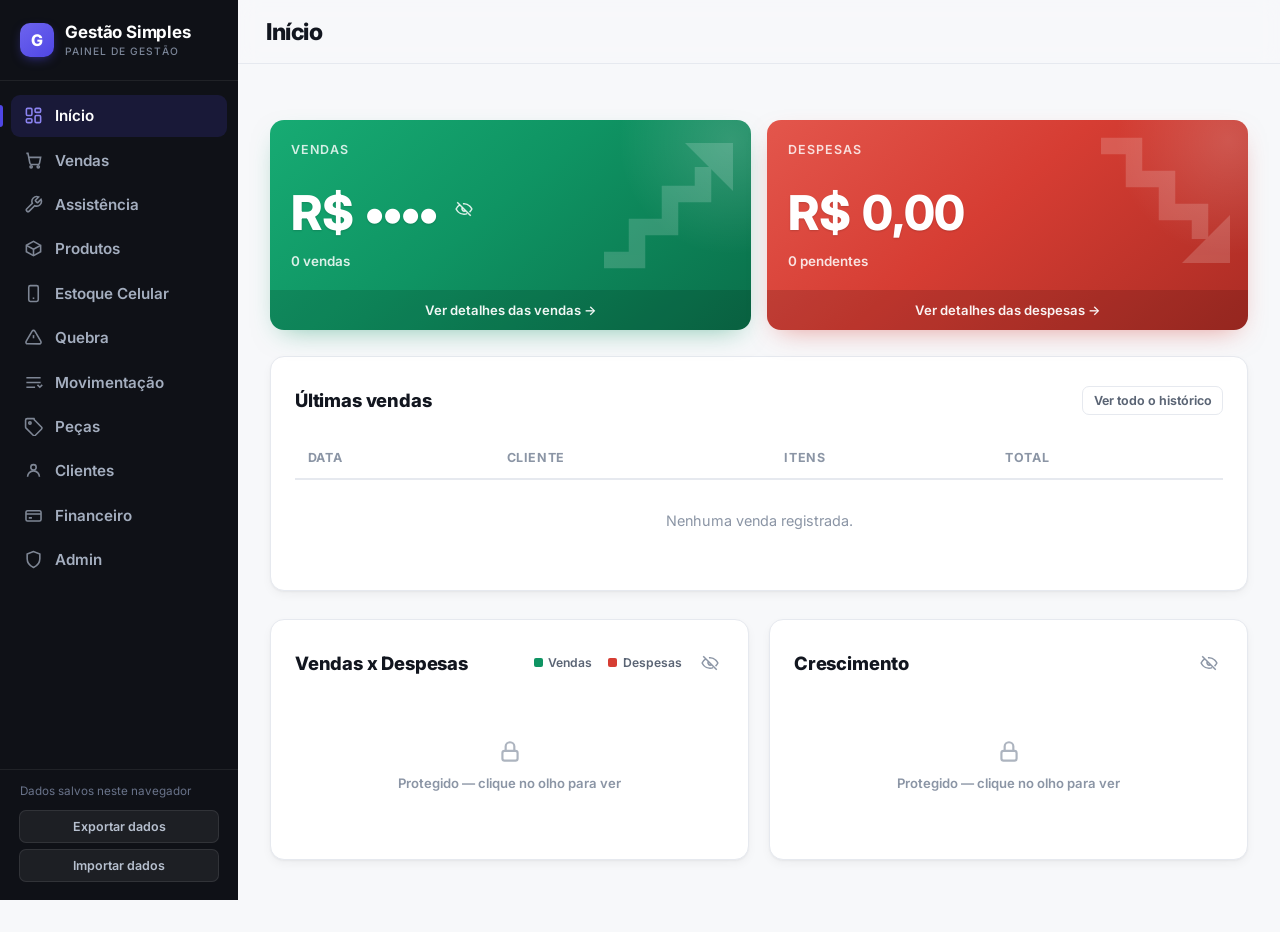
==== commit ab643541: "Adiciona Movimentação de Estoque (extrato auditável) e filtro de período nas Quebras - Nova seção "M" ====
--- a/gestao-simples/index.html
+++ b/gestao-simples/index.html
@@ -42,6 +42,10 @@
         <svg viewBox="0 0 24 24" fill="none" stroke="currentColor" stroke-width="2"><path d="M10.3 3.9 2.7 17a2 2 0 0 0 1.7 3h15.2a2 2 0 0 0 1.7-3L13.7 3.9a2 2 0 0 0-3.4 0Z"/><path d="M12 9v4"/><path d="M12 17h.01"/></svg>
         Quebra
       </a></li>
+      <li><a data-view="movimentacao">
+        <svg viewBox="0 0 24 24" fill="none" stroke="currentColor" stroke-width="2"><path d="M3 6h18M3 12h18M3 18h11"/><path d="m17 15 3 3 3-3"/></svg>
+        Movimentação
+      </a></li>
       <li><a data-view="pecas">
         <svg viewBox="0 0 24 24" fill="none" stroke="currentColor" stroke-width="2"><path d="M12.6 2H4a2 2 0 0 0-2 2v8.6a2 2 0 0 0 .6 1.4l9 9a2 2 0 0 0 2.8 0l7.6-7.6a2 2 0 0 0 0-2.8l-9-9A2 2 0 0 0 12.6 2Z"/><circle cx="7.5" cy="7.5" r="1.5"/></svg>
         Peças
@@ -245,10 +249,57 @@
             <h2>Quebra (Garantia)</h2>
             <button class="btn btn-primary" id="btnNovaQuebra">+ Registrar quebra</button>
           </div>
+          <div class="vd-filtros" id="quebraFiltros" style="margin:0 0 1rem;">
+            <button type="button" class="btn btn-sm btn-ghost" data-qb-filtro="hoje">Hoje</button>
+            <button type="button" class="btn btn-sm btn-primary" data-qb-filtro="mes">Este mês</button>
+            <button type="button" class="btn btn-sm btn-ghost" data-qb-filtro="ano">Este ano</button>
+            <button type="button" class="btn btn-sm btn-ghost" data-qb-filtro="tudo">Tudo</button>
+          </div>
+          <div class="fechamento-detalhes" style="margin-bottom:1rem;" id="quebraResumo"></div>
           <div class="table-wrap">
             <table>
               <thead><tr><th>Data</th><th>Tipo</th><th>Peça / Produto</th><th>Qtd</th><th>Motivo</th><th>Cliente</th><th></th></tr></thead>
               <tbody id="tblQuebras"></tbody>
+            </table>
+          </div>
+        </div>
+      </section>
+
+      <!-- MOVIMENTAÇÃO DE ESTOQUE -->
+      <section id="view-movimentacao" class="view hidden">
+        <div class="kpi-grid">
+          <div class="kpi-card kpi-card-solid kpi-solid-ok">
+            <div class="kpi-label">Valor investido em estoque</div>
+            <div class="kpi-value kpi-value-lg kpi-value-green" id="kpiValorEstoque">R$ 0,00</div>
+            <div class="kpi-sub" id="kpiValorEstoqueSub">0 produtos · 0 aparelhos</div>
+          </div>
+          <div class="kpi-card kpi-card-solid kpi-solid-danger">
+            <div class="kpi-label">Produtos com estoque baixo</div>
+            <div class="kpi-value kpi-value-lg kpi-value-red" id="kpiQtdEstoqueBaixo">0</div>
+            <div class="kpi-sub danger" id="kpiQtdEstoqueBaixoSub">nenhum abaixo do mínimo</div>
+          </div>
+        </div>
+        <div class="panel">
+          <div class="panel-head">
+            <h2>Movimentação de Estoque</h2>
+            <div style="display:flex;gap:0.6rem;">
+              <div class="search-box">
+                <svg viewBox="0 0 24 24" fill="none" stroke="currentColor" stroke-width="2"><circle cx="11" cy="11" r="7"/><path d="m21 21-4.3-4.3"/></svg>
+                <input type="text" id="buscaMovimentacao" placeholder="Buscar produto...">
+              </div>
+            </div>
+          </div>
+          <div class="vd-filtros" id="movimentacaoFiltros" style="margin:0 0 1rem;">
+            <button type="button" class="btn btn-sm btn-ghost" data-mv-filtro="hoje">Hoje</button>
+            <button type="button" class="btn btn-sm btn-primary" data-mv-filtro="mes">Este mês</button>
+            <button type="button" class="btn btn-sm btn-ghost" data-mv-filtro="ano">Este ano</button>
+            <button type="button" class="btn btn-sm btn-ghost" data-mv-filtro="tudo">Tudo</button>
+          </div>
+          <p style="margin:0 0 1rem;color:var(--ink-dim);font-size:0.85rem;">Todo lançamento que mexe no estoque (venda, devolução, quebra, troca de garantia, assistência, ajuste manual) fica registrado aqui, com data e motivo.</p>
+          <div class="table-wrap">
+            <table>
+              <thead><tr><th>Data</th><th>Produto</th><th>Movimento</th><th>Origem</th><th>Estoque resultante</th></tr></thead>
+              <tbody id="tblMovimentacao"></tbody>
             </table>
           </div>
         </div>
